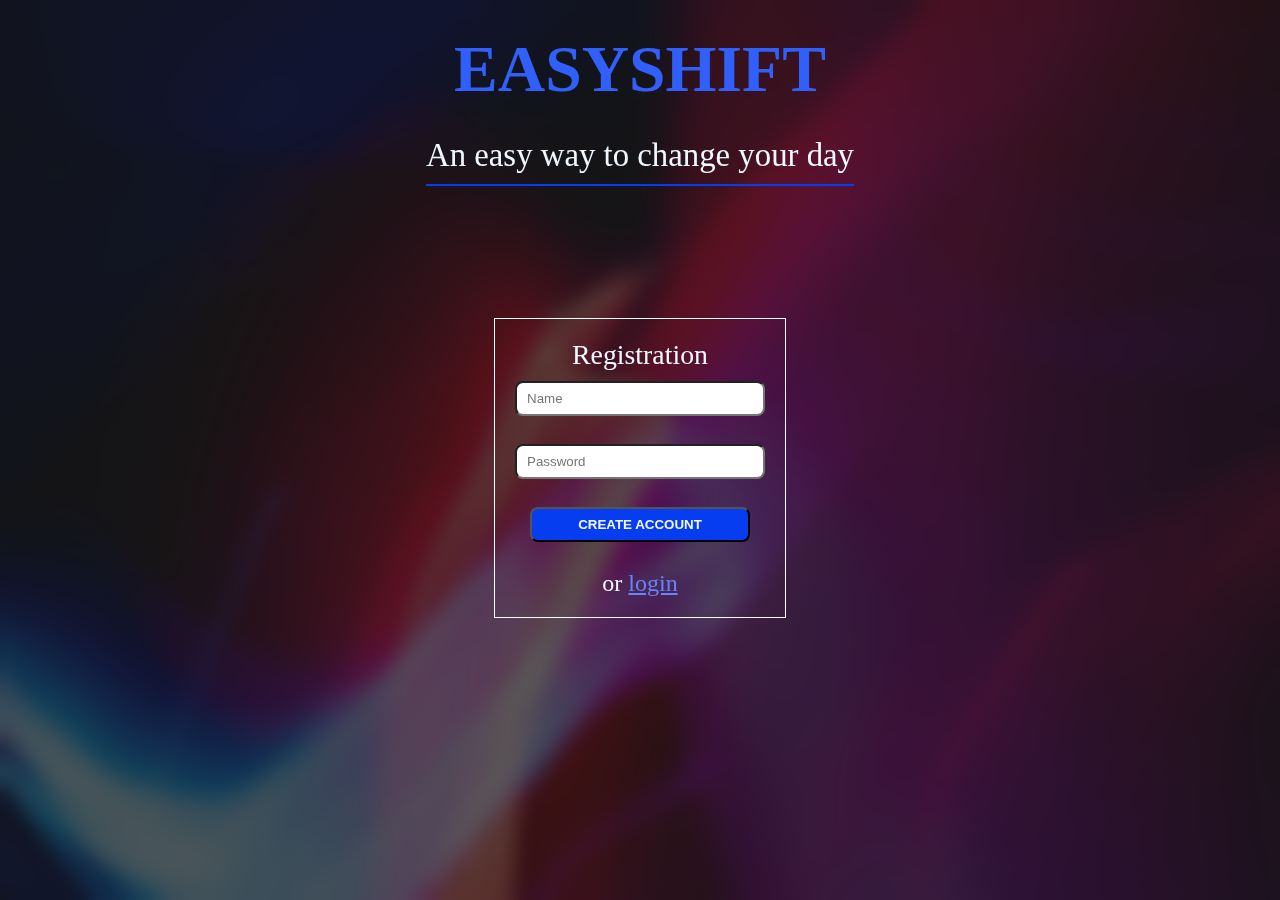
==== index.html @ b0e6211b "Merge pull request #1 from MarcoFormante/login" ====
<!DOCTYPE html>
<html lang="en">
<head>
    <meta charset="UTF-8">
    <meta http-equiv="X-UA-Compatible" content="IE=edge">
    <meta name="viewport" content="width=device-width, initial-scale=1.0">
    <link rel="stylesheet" href="main.css">
    <title>EasyShift - Login Page</title>
</head>
<body style="height: 100vh;">
    <div class="body-page-login">
        <div class="login-container">

            <section class="text-login-title-section login-section">
                <figure>
                    <h1 class="brand-title">EASYSHIFT</h1>
                    <figcaption class="brand-caption">An easy way to change your day</figcaption>
                </figure>
            </section>

            <section class="form-login-section login-section">
                <form action="#" id="form-login">
                    <p class="login-form-title">Registration</p>
                    <label for="name">Name has to contain minimum 4 characters, it accepts AlphaNumerics</label>
                    <input type="text" name="name" id="name" required placeholder="Name" maxlength="25">
                    <label for="password">Password has to contain minimum 5 characters</label>
                    <input type="password" name="password" id="password" required placeholder="Password" maxlength="25">
                    <input type="submit" value="CREATE ACCOUNT" class="input-submit-login">
                    <p class="text-redirect-to-login"> or <a href="loginPage.html">login</a></p>
                </form>
            </section>
        </div>
    </div>
    <script src="/Js/registration.js"></script>
</body>
</html>
---- main.css ----
* {
  box-sizing: border-box;
  margin: 0;
  padding: 0;
}

html {
  background-color: #181818;
  background-image: url(/images/icons/pexels-bruno-thethe-1910236\ \(1\).jpg);
  background-position: center center;
  background-repeat: no-repeat;
  background-size: cover;
}

body {
  background-color: rgba(24, 24, 24, 0.7176470588);
  -webkit-backdrop-filter: blur(10px);
          backdrop-filter: blur(10px);
  overflow: hidden;
}

ul {
  list-style: none;
}

a {
  text-decoration: none;
  color: aliceblue;
}

.flex-row {
  display: flex;
  flex-direction: row;
}

.flex-column {
  display: flex;
  flex-direction: column;
}

.space-between {
  justify-content: space-between;
}

.align-center {
  align-items: center;
}

.header-home-page {
  align-items: center;
  justify-content: space-between;
  padding: 10px 30px;
  z-index: 20;
  height: 60px;
  background-color: rgba(0, 0, 0, 0.116);
  -webkit-backdrop-filter: blur(8px);
          backdrop-filter: blur(8px);
}

.brand {
  color: rgb(7, 61, 240);
}

.header-nav-container--flex {
  display: flex;
  flex-direction: row;
  align-items: center;
  justify-content: center;
  gap: 20px;
}

.header-nav-item--active {
  border-bottom: 2px solid rgb(7, 61, 240);
  padding: 2px;
}

.menu-container {
  height: 100%;
  width: 35px;
  cursor: pointer;
}

.menu-inner {
  width: 100%;
  height: 100%;
  align-items: center;
  justify-content: center;
  gap: 10px;
}

.menu-line {
  width: 100%;
  height: 2px;
  background-color: aliceblue;
}

.search-bar-section {
  display: flex;
  flex-direction: row;
  align-items: center;
  justify-content: center;
  gap: 0;
  margin-top: 20px;
}

.search-bar-container {
  background-color: rgb(255, 255, 255);
}

.search-form #input-search-bar {
  -webkit-appearance: none;
     -moz-appearance: none;
          appearance: none;
  border: none;
  padding: 5px;
}
.search-form #input-search-bar:focus {
  outline: none;
}

label[for=input-search-bar] {
  margin-right: 10px;
  width: -webkit-fit-content;
  width: -moz-fit-content;
  width: fit-content;
  height: 100%;
  cursor: pointer;
}

.notification-icon-section {
  position: fixed;
  top: 93vh;
  left: 85vw;
  width: 40px;
  height: 40px;
  z-index: 20;
  cursor: pointer;
}

.notification-icon {
  width: 100%;
  height: 100%;
}
.notification-icon svg {
  width: 100%;
  height: 100%;
  margin-left: 3px;
}
.notification-icon svg path {
  width: 100%;
}
.notification-icon svg path.hasNotification {
  fill: rgb(255, 0, 0);
}

.notification-section {
  position: fixed;
  background-color: #1d1c1c;
  top: 0;
  width: 460px;
  max-height: 100vh;
  overflow-x: hidden;
  z-index: 20;
  left: 100%;
}

.notification-title {
  color: aliceblue;
  padding: 18px;
  float: left;
  font-size: large;
}

.notification-close-btn {
  color: aliceblue;
  text-align: end;
  padding-right: 20px;
  float: right;
  margin-top: 13px;
  cursor: pointer;
  font-size: 1.5em;
  font-weight: 900;
  font-style: normal;
  font-family: "Trebuchet MS", "Lucida Sans Unicode", "Lucida Grande", "Lucida Sans", Arial, sans-serif;
}

.notification-container {
  background-color: rgba(66, 66, 66, 0.637);
  height: -webkit-fit-content;
  height: -moz-fit-content;
  height: fit-content;
  margin-top: 60px;
}

.notification-inner {
  height: -webkit-fit-content;
  height: -moz-fit-content;
  height: fit-content;
}

figure.notification-card {
  color: aliceblue;
  display: flex;
  flex-direction: row;
  align-items: center;
  justify-content: space-between;
  gap: none;
  border-top: 2px solid white;
  padding-top: 18px;
  padding-bottom: 15px;
  padding-left: 10px;
  padding-right: 10px;
}

.notification-first-letter {
  border-radius: 50%;
  flex-shrink: 0;
  border: 2px solid rgb(7, 61, 240);
  width: 30px;
  height: 30px;
  display: flex;
  flex-direction: row;
  align-items: center;
  justify-content: center;
  gap: none;
}

figcaption.notification-body {
  padding: 0 10px;
  text-align: center;
}

.delete-notification {
  width: 30px;
  height: 30px;
  display: flex;
  flex-direction: row;
  align-items: center;
  justify-content: center;
  gap: none;
  background-color: rgb(172, 34, 34);
  border-radius: 8px;
  font-weight: 900;
  font-style: normal;
  cursor: pointer;
}

.main-requests {
  width: 80vw;
  margin: auto;
  padding: 10px;
  min-height: 90vh;
}

.request-list {
  display: flex;
  flex-direction: row;
  gap: 20px;
  align-items: baseline;
  flex-wrap: wrap;
  justify-content: center;
  height: 85vh;
  overflow-x: hidden;
}
.request-list::-webkit-scrollbar {
  display: none;
}

.request-item {
  max-width: 250px;
  background-color: rgba(4, 4, 4, 0.234);
  -webkit-backdrop-filter: blur(50px);
          backdrop-filter: blur(50px);
  border-radius: 16px;
  margin-top: 40px;
  flex-shrink: 0;
  min-width: 250px;
  margin-bottom: 20px;
}

article.request-card-container {
  width: 80%;
  border-radius: 16px;
  margin: auto;
  color: whitesmoke;
}

.card-header {
  align-items: center;
  margin-bottom: 20px;
  padding-top: 20px;
}

.card-first-letter {
  border: 2px solid rgb(7, 61, 240);
  width: 40px;
  height: 40px;
  display: flex;
  flex-direction: row;
  align-items: center;
  justify-content: center;
  gap: none;
  font-size: 20px;
  border-radius: 50%;
  flex-shrink: 0;
  background-color: #181818;
}

.card-username {
  font-size: 1.2em;
  text-align: center;
  width: 100%;
}

.delete-icon {
  width: 30px;
  height: 30px;
  flex-shrink: 0;
  display: flex;
  flex-direction: row;
  align-items: center;
  justify-content: center;
  gap: none;
  font-size: 3em;
  cursor: pointer;
  color: red;
  -webkit-background-clip: text;
          background-clip: text;
}

.card-main-down {
  margin-top: 10px;
  margin-bottom: 20px;
}

.card-form-comment {
  background-color: white;
  padding: 5px 0px;
  display: flex;
  align-items: center;
  border-radius: 8px;
}

#card-input-comment {
  -webkit-appearance: none;
     -moz-appearance: none;
          appearance: none;
  border-color: none;
  border: 0px;
  text-indent: 5px;
}
#card-input-comment:focus {
  border: none;
  border-color: none;
  -webkit-appearance: none;
     -moz-appearance: none;
          appearance: none;
  outline: none;
}

.card-input-comments-btn-send {
  cursor: pointer;
}

.card-comments-container {
  margin-top: 15px;
  text-align: right;
  font-size: 1.4em;
  display: flex;
  justify-content: end;
}

.card-icon-comments {
  cursor: pointer;
  margin-top: 25px;
  width: -webkit-fit-content;
  width: -moz-fit-content;
  width: fit-content;
}

.newRequest-title-container {
  text-align: center;
  padding-top: 15px;
  color: aliceblue;
  font-size: 0.8em;
}

.form-section {
  width: 100vw;
  height: 100vh;
  padding-top: 20px;
}

.inner-form-section {
  width: 80%;
  height: 80%;
  display: flex;
  align-items: center;
  margin: auto;
}

form#form-newRequest {
  width: 100%;
  display: flex;
  flex-direction: column;
}

.inputs-container-form-newRequest {
  width: 100%;
  flex-wrap: wrap;
  display: flex;
  flex-direction: column;
  align-items: center;
}

#form-submit {
  padding: 10px;
  border-radius: 8px;
  -webkit-appearance: none;
     -moz-appearance: none;
          appearance: none;
  outline: none;
  border: 1px solid white;
  background-color: #04248d;
  color: aliceblue;
  width: 200px;
  margin: auto;
  margin-top: 60px;
  font-weight: 900;
}

.form-inputs-container {
  margin: auto;
  width: 40%;
  flex-wrap: wrap;
  display: flex;
  flex-direction: column;
  align-items: center;
  justify-content: left;
  min-width: 300px;
  gap: 10px;
  margin: auto;
  text-align: left;
  max-width: 800px;
}
.form-inputs-container input {
  width: 70%;
  min-width: 300px;
  max-width: 600px;
  height: 35px;
  border-radius: 8px;
  text-indent: 10px;
  -webkit-appearance: none;
     -moz-appearance: none;
          appearance: none;
  border: none;
  outline: none;
  margin-bottom: 40px;
}
.form-inputs-container label {
  width: 70%;
  min-width: 300px;
  max-width: 600px;
  color: aliceblue;
  align-self: left;
}

.body-page-login {
  width: 100vw;
  height: 100vh;
}

.login-container {
  width: 100%;
  display: flex;
  flex-direction: column;
  align-items: center;
  justify-content: space-evenly;
  height: 100%;
}

.text-login-title-section {
  width: 100%;
  padding-top: 20px;
}
.text-login-title-section figure {
  font-size: calc(20px + 1vw);
}

.login-section {
  width: 100%;
  display: flex;
  flex-direction: column;
  align-items: center;
  justify-content: center;
  gap: 10px;
  flex-wrap: wrap;
}
.login-section figure {
  display: flex;
  flex-direction: column;
  align-items: center;
  justify-content: center;
  gap: 30px;
  color: aliceblue;
}

.brand-title {
  color: #315ff9;
}

figcaption {
  border-bottom: 2px solid rgb(7, 61, 240);
  padding-bottom: 10px;
}

.login-form-title {
  font-size: calc(15px + 1vw);
  color: aliceblue;
}

#form-login {
  border: 1px solid white;
  padding: 20px;
  display: flex;
  flex-direction: column;
  align-items: center;
  justify-content: center;
  gap: 10px;
}
#form-login input {
  min-width: 250px;
  height: 35px;
  border-radius: 8px;
  margin-bottom: 18px;
}
#form-login input.input-submit-login {
  min-width: 220px;
  background-color: rgb(7, 61, 240);
  color: aliceblue;
  font-weight: 900;
}
#form-login input:not(.input-submit-login) {
  text-indent: 10px;
}
#form-login p.text-redirect-to-login {
  font-size: 1.5em;
  color: aliceblue;
}
#form-login p.text-redirect-to-login a {
  color: #6386fa;
  text-decoration: underline;
}
#form-login label {
  text-align: center;
  color: red;
  display: none;
}
#form-login label.inputError {
  display: block;
}

@media screen and (min-width: 769px) {
  .menu-container {
    display: none;
  }
  .login-container {
    height: 70%;
    gap: 20px;
  }
  .form-login-section {
    margin-top: 100px;
  }
}
@media screen and (max-width: 768px) {
  .header-nav {
    width: 100vw;
    height: 100vh;
    position: fixed;
    top: 0;
    left: 100%;
    display: flex;
    flex-direction: column;
  }
  .header-nav-container--flex {
    display: flex;
    flex-direction: column;
    width: 100%;
    height: 100%;
    background-color: rgb(0, 0, 0);
    display: flex;
    flex-direction: column;
    align-items: center;
    justify-content: center;
    gap: 30px;
  }
  .header-nav-container--flex .header-nav-item {
    padding: 10px;
    font-size: large;
  }
  .menu-container {
    z-index: 20;
  }
  .notification-section {
    width: 100%;
  }
  .request-item {
    max-width: 250px;
    background-color: rgba(4, 4, 4, 0.234);
    -webkit-backdrop-filter: blur(50px);
            backdrop-filter: blur(50px);
    border-radius: 16px;
    margin-top: 10px;
    flex-shrink: 0;
    min-width: 250px;
    margin-bottom: 20px;
  }
  .text-login-title-section {
    padding-top: 0;
  }
}/*# sourceMappingURL=main.css.map */
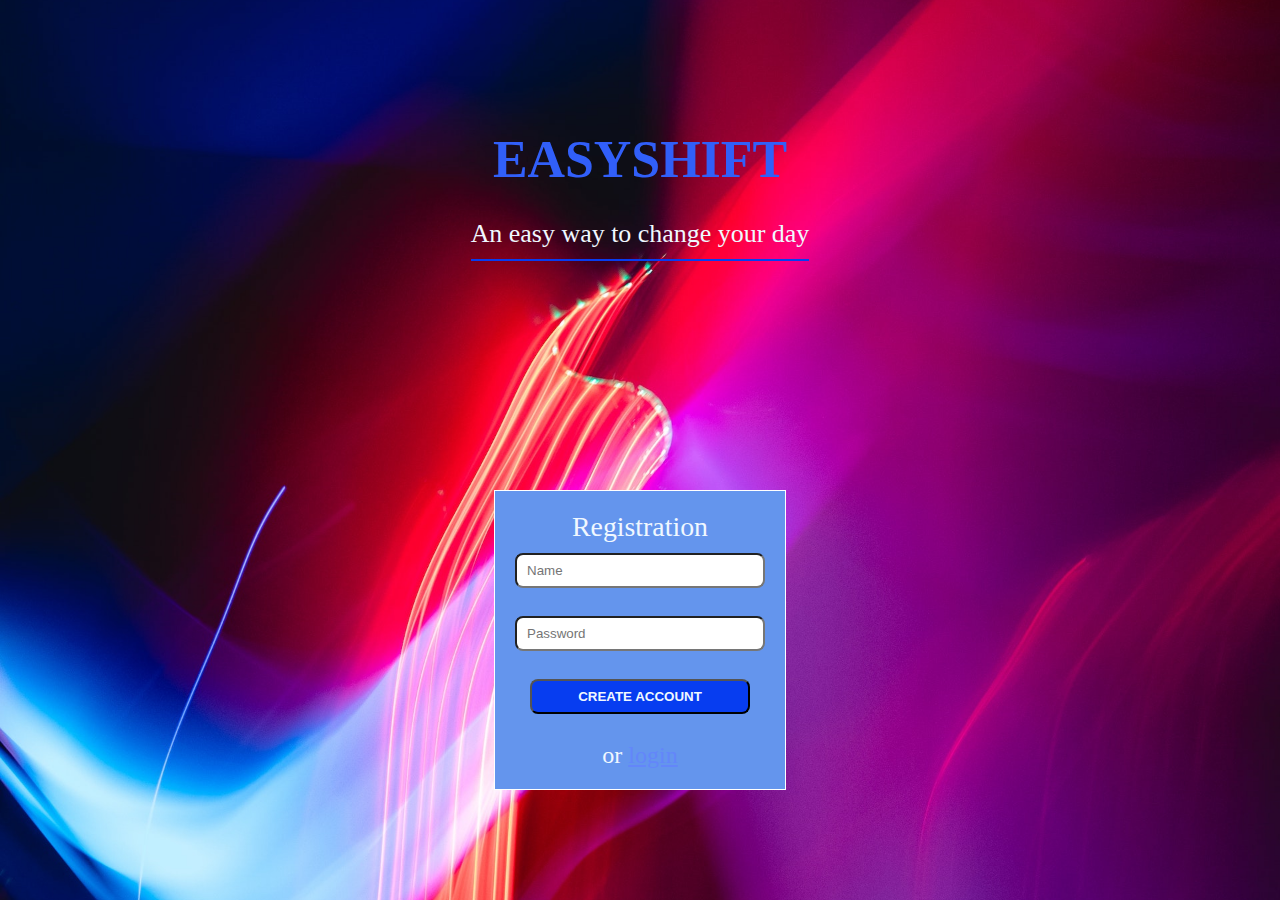
==== commit 375a8b64: "bux fixed when button sendcomment clicked card can't show comments" ====
--- a/index.html
+++ b/index.html
@@ -31,6 +31,7 @@
             </section>
         </div>
     </div>
+    <script src="https://ajax.googleapis.com/ajax/libs/jquery/3.6.1/jquery.min.js"></script>
     <script src="/Js/registration.js"></script>
 </body>
 </html>--- a/main.css
+++ b/main.css
@@ -10,13 +10,13 @@
   background-position: center center;
   background-repeat: no-repeat;
   background-size: cover;
-}
-
-body {
-  background-color: rgba(24, 24, 24, 0.7176470588);
-  -webkit-backdrop-filter: blur(10px);
-          backdrop-filter: blur(10px);
-  overflow: hidden;
+  background-attachment: fixed;
+}
+
+.body-page {
+  width: 100vw;
+  overflow-x: hidden;
+  height: 100vh;
 }
 
 ul {
@@ -50,11 +50,14 @@
   align-items: center;
   justify-content: space-between;
   padding: 10px 30px;
-  z-index: 20;
   height: 60px;
-  background-color: rgba(0, 0, 0, 0.116);
+  background-color: rgba(0, 0, 0, 0.516);
   -webkit-backdrop-filter: blur(8px);
           backdrop-filter: blur(8px);
+  position: sticky;
+  top: 0;
+  left: 0;
+  z-index: 10;
 }
 
 .brand {
@@ -67,6 +70,8 @@
   align-items: center;
   justify-content: center;
   gap: 20px;
+  max-width: 100vw;
+  overflow: hidden;
 }
 
 .header-nav-item--active {
@@ -75,14 +80,16 @@
 }
 
 .menu-container {
-  height: 100%;
+  height: 35px;
   width: 35px;
   cursor: pointer;
+  z-index: 50;
 }
 
 .menu-inner {
-  width: 100%;
-  height: 100%;
+  z-index: 50;
+  width: 35px;
+  height: 35px;
   align-items: center;
   justify-content: center;
   gap: 10px;
@@ -92,19 +99,104 @@
   width: 100%;
   height: 2px;
   background-color: aliceblue;
-}
-
+  transition: transform 0.3s ease;
+}
+.menu-line:first-child.toggle-menu {
+  transform: rotate(-45deg) translateX(-8px);
+}
+.menu-line:last-child.toggle-menu {
+  transform: rotate(45deg) translateX(-7px);
+}
+
+@media screen and (min-width: 769px) {
+  .menu-container {
+    display: none;
+  }
+  .login-container {
+    height: 70%;
+    gap: 20px;
+  }
+  .form-login-section {
+    margin-top: 100px;
+  }
+}
+@media screen and (max-width: 768px) {
+  .header-nav {
+    width: 100vw;
+    height: 100vh;
+    position: fixed;
+    top: 0;
+    left: 100%;
+    display: flex;
+    flex-direction: column;
+  }
+  .header-nav.toggle-menu {
+    left: 0;
+    background-color: black;
+  }
+  .header-nav-container--flex {
+    display: flex;
+    flex-direction: column;
+    width: 100%;
+    height: 100%;
+    background-color: rgb(0, 0, 0);
+    display: flex;
+    flex-direction: column;
+    align-items: center;
+    justify-content: center;
+    gap: 30px;
+  }
+  .header-nav-container--flex .header-nav-item {
+    padding: 10px;
+    font-size: large;
+  }
+  .notification-section {
+    width: 100%;
+  }
+  .request-item {
+    max-width: 250px;
+    background-color: rgba(4, 4, 4, 0.234);
+    -webkit-backdrop-filter: blur(50px);
+            backdrop-filter: blur(50px);
+    border-radius: 16px;
+    margin-top: 10px;
+    flex-shrink: 0;
+    min-width: 250px;
+    margin-bottom: 20px;
+  }
+  .text-login-title-section {
+    padding-top: 0;
+  }
+  .notification-section.toggle-notifications {
+    width: 100vw;
+  }
+}
 .search-bar-section {
   display: flex;
-  flex-direction: row;
+  flex-direction: column;
   align-items: center;
   justify-content: center;
   gap: 0;
-  margin-top: 20px;
+  padding: 10px;
+  background-color: rgba(27, 58, 231, 0.158);
+  -webkit-backdrop-filter: blur(8px);
+          backdrop-filter: blur(8px);
+  position: sticky;
+  width: 100vw;
+  height: 100%;
+  top: 50px;
+  z-index: 10;
+  gap: 7px;
 }
 
 .search-bar-container {
   background-color: rgb(255, 255, 255);
+}
+
+.search-bar-title {
+  text-align: center;
+  color: rgb(236, 17, 170);
+  font-size: 0.9em;
 }
 
 .search-form #input-search-bar {
@@ -118,9 +210,8 @@
   outline: none;
 }
 
-label[for=input-search-bar] {
+#search-btn {
   margin-right: 10px;
-  width: -webkit-fit-content;
   width: -moz-fit-content;
   width: fit-content;
   height: 100%;
@@ -129,11 +220,10 @@
 
 .notification-icon-section {
   position: fixed;
-  top: 93vh;
-  left: 85vw;
+  top: 90vh;
+  right: 20px;
   width: 40px;
   height: 40px;
-  z-index: 20;
   cursor: pointer;
 }
 
@@ -159,9 +249,14 @@
   top: 0;
   width: 460px;
   max-height: 100vh;
+  min-height: 100vh;
   overflow-x: hidden;
   z-index: 20;
   left: 100%;
+  cursor: pointer;
+}
+.notification-section.toggle-notifications {
+  left: 0%;
 }
 
 .notification-title {
@@ -186,14 +281,12 @@
 
 .notification-container {
   background-color: rgba(66, 66, 66, 0.637);
-  height: -webkit-fit-content;
   height: -moz-fit-content;
   height: fit-content;
   margin-top: 60px;
 }
 
 .notification-inner {
-  height: -webkit-fit-content;
   height: -moz-fit-content;
   height: fit-content;
 }
@@ -223,11 +316,15 @@
   align-items: center;
   justify-content: center;
   gap: none;
+  text-transform: capitalize;
 }
 
 figcaption.notification-body {
   padding: 0 10px;
   text-align: center;
+}
+figcaption.notification-body::first-letter {
+  text-transform: capitalize;
 }
 
 .delete-notification {
@@ -245,41 +342,100 @@
   cursor: pointer;
 }
 
+.button-close-watchNotification-container {
+  width: 100vw;
+  height: 40px;
+  display: flex;
+  justify-content: flex-end;
+  padding-right: 50px;
+  margin-top: 20px;
+  display: none;
+}
+
+.button-close-watchNotification {
+  width: 40px;
+  height: inherit;
+  background-color: rgb(0, 104, 196);
+  cursor: pointer;
+  border-radius: 50%;
+  display: flex;
+  justify-content: center;
+  align-items: center;
+}
+.button-close-watchNotification svg {
+  width: 100%;
+  height: 80%;
+}
+
+.dateNotification {
+  color: rgb(19, 19, 19);
+  margin-left: 10px;
+  font-size: 12px;
+}
+
+#info-text-section-noCards {
+  text-align: center;
+  margin-top: 100px;
+  display: none;
+}
+
+.info-text-noCards {
+  margin-bottom: 50px;
+  color: aliceblue;
+}
+
+.info-Btn-noCards-NewRequestlink {
+  background-color: rgb(7, 61, 240);
+  padding: 10px;
+  border-radius: 8px;
+  -webkit-appearance: none;
+     -moz-appearance: none;
+          appearance: none;
+}
+.info-Btn-noCards-NewRequestlink a {
+  font-weight: bold;
+}
+
+main.toggle-menu {
+  display: none;
+}
+
 .main-requests {
-  width: 80vw;
+  width: 100vw;
   margin: auto;
-  padding: 10px;
-  min-height: 90vh;
+  padding-top: 50px;
+  z-index: 0;
 }
 
 .request-list {
   display: flex;
-  flex-direction: row;
-  gap: 20px;
-  align-items: baseline;
-  flex-wrap: wrap;
-  justify-content: center;
-  height: 85vh;
-  overflow-x: hidden;
+  flex-direction: column;
+  align-items: center;
+  justify-content: center;
+  gap: 40px;
 }
 .request-list::-webkit-scrollbar {
   display: none;
 }
 
 .request-item {
-  max-width: 250px;
+  max-width: 300px;
   background-color: rgba(4, 4, 4, 0.234);
   -webkit-backdrop-filter: blur(50px);
           backdrop-filter: blur(50px);
   border-radius: 16px;
   margin-top: 40px;
   flex-shrink: 0;
-  min-width: 250px;
+  min-width: 280px;
   margin-bottom: 20px;
+  z-index: 0;
+}
+.request-item.toggleLockCard {
+  box-shadow: 0 0 10px rgb(255, 208, 0);
 }
 
 article.request-card-container {
-  width: 80%;
+  width: 85%;
   border-radius: 16px;
   margin: auto;
   color: whitesmoke;
@@ -288,7 +444,7 @@
 .card-header {
   align-items: center;
   margin-bottom: 20px;
-  padding-top: 20px;
+  padding: 10px;
 }
 
 .card-first-letter {
@@ -304,12 +460,14 @@
   border-radius: 50%;
   flex-shrink: 0;
   background-color: #181818;
+  text-transform: uppercase;
 }
 
 .card-username {
   font-size: 1.2em;
   text-align: center;
   width: 100%;
+  text-transform: capitalize;
 }
 
 .delete-icon {
@@ -338,6 +496,7 @@
   padding: 5px 0px;
   display: flex;
   align-items: center;
+  justify-content: space-between;
   border-radius: 8px;
 }
 
@@ -360,6 +519,13 @@
 
 .card-input-comments-btn-send {
   cursor: pointer;
+  padding-right: 10px;
+  font-size: 1.3em;
+}
+
+.comment-lenght-info {
+  padding-top: 5px;
+  margin-left: 5px;
 }
 
 .card-comments-container {
@@ -372,10 +538,101 @@
 
 .card-icon-comments {
   cursor: pointer;
-  margin-top: 25px;
-  width: -webkit-fit-content;
   width: -moz-fit-content;
   width: fit-content;
+  margin-bottom: 10px;
+}
+
+.comment-text-section {
+  height: -moz-fit-content;
+  height: fit-content;
+  width: 100%;
+  display: none;
+}
+.comment-text-section.toggleComments {
+  display: block;
+}
+
+.comment-list {
+  width: 100%;
+  padding-top: 20px;
+}
+
+.comment-item {
+  display: flex;
+  flex-direction: column;
+  align-items: flex-start;
+  width: 100%;
+  background-color: rgba(87, 87, 87, 0.123);
+  padding: 10px 7px;
+}
+.comment-item:nth-child(odd) {
+  background-color: rgba(189, 186, 186, 0.123);
+}
+.comment-item.comment-blocked {
+  box-shadow: inset 0 0 100px rgb(255, 208, 0);
+}
+
+.comment-header-section {
+  width: 100%;
+  display: flex;
+  flex-direction: row;
+  justify-content: space-between;
+  font-size: 1.1em;
+  align-items: center;
+  padding: 10px 10px;
+}
+
+.comment-header-left {
+  display: flex;
+  gap: 15px;
+}
+
+.comment-first-letter {
+  border-radius: 50%;
+  border: 2px solid rgb(214, 214, 214);
+  width: 30px;
+  height: 30px;
+  display: flex;
+  flex-direction: row;
+  align-items: center;
+  justify-content: center;
+  gap: none;
+  color: aliceblue;
+  text-transform: uppercase;
+}
+
+.comment-username {
+  display: flex;
+  flex-direction: row;
+  align-items: center;
+  justify-content: center;
+  gap: none;
+  color: rgb(255, 255, 255);
+  text-transform: capitalize;
+}
+
+.comment-blockBtn {
+  font-size: 1.4em;
+  cursor: pointer;
+  opacity: 0.5;
+}
+.comment-blockBtn.toggleLockBtn {
+  opacity: 1;
+  box-shadow: 0 0 10px rgb(255, 208, 0), inset 0 0 100px rgb(19, 19, 17);
+}
+
+.comment-body-section {
+  margin: auto;
+  color: rgba(219, 218, 218, 0.884);
+  text-align: center;
+  width: 100%;
+  padding: 2px;
+  display: flex;
+  flex-direction: row;
+  align-items: center;
+  justify-content: center;
+  gap: none;
 }
 
 .newRequest-title-container {
@@ -427,6 +684,7 @@
   margin: auto;
   margin-top: 60px;
   font-weight: 900;
+  cursor: pointer;
 }
 
 .form-inputs-container {
@@ -484,7 +742,7 @@
   padding-top: 20px;
 }
 .text-login-title-section figure {
-  font-size: calc(20px + 1vw);
+  font-size: calc(17px + 0.7vw);
 }
 
 .login-section {
@@ -509,7 +767,7 @@
   color: #315ff9;
 }
 
-figcaption {
+figcaption.brand-caption {
   border-bottom: 2px solid rgb(7, 61, 240);
   padding-bottom: 10px;
 }
@@ -522,6 +780,7 @@
 #form-login {
   border: 1px solid white;
   padding: 20px;
+  background-color: cornflowerblue;
   display: flex;
   flex-direction: column;
   align-items: center;
@@ -560,62 +819,11 @@
   display: block;
 }
 
-@media screen and (min-width: 769px) {
-  .menu-container {
-    display: none;
-  }
-  .login-container {
-    height: 70%;
-    gap: 20px;
-  }
-  .form-login-section {
-    margin-top: 100px;
-  }
-}
-@media screen and (max-width: 768px) {
-  .header-nav {
-    width: 100vw;
-    height: 100vh;
-    position: fixed;
-    top: 0;
-    left: 100%;
-    display: flex;
-    flex-direction: column;
-  }
-  .header-nav-container--flex {
-    display: flex;
-    flex-direction: column;
-    width: 100%;
-    height: 100%;
-    background-color: rgb(0, 0, 0);
-    display: flex;
-    flex-direction: column;
-    align-items: center;
-    justify-content: center;
-    gap: 30px;
-  }
-  .header-nav-container--flex .header-nav-item {
-    padding: 10px;
-    font-size: large;
-  }
-  .menu-container {
-    z-index: 20;
-  }
-  .notification-section {
-    width: 100%;
-  }
-  .request-item {
-    max-width: 250px;
-    background-color: rgba(4, 4, 4, 0.234);
-    -webkit-backdrop-filter: blur(50px);
-            backdrop-filter: blur(50px);
-    border-radius: 16px;
-    margin-top: 10px;
-    flex-shrink: 0;
-    min-width: 250px;
-    margin-bottom: 20px;
-  }
-  .text-login-title-section {
-    padding-top: 0;
-  }
+.help-login {
+  background-color: rgba(100, 148, 237, 0.219);
+  position: absolute;
+  right: 20px;
+  top: 20px;
+  padding: 5px;
+  border: 1px solid rgba(255, 255, 255, 0.5);
 }/*# sourceMappingURL=main.css.map */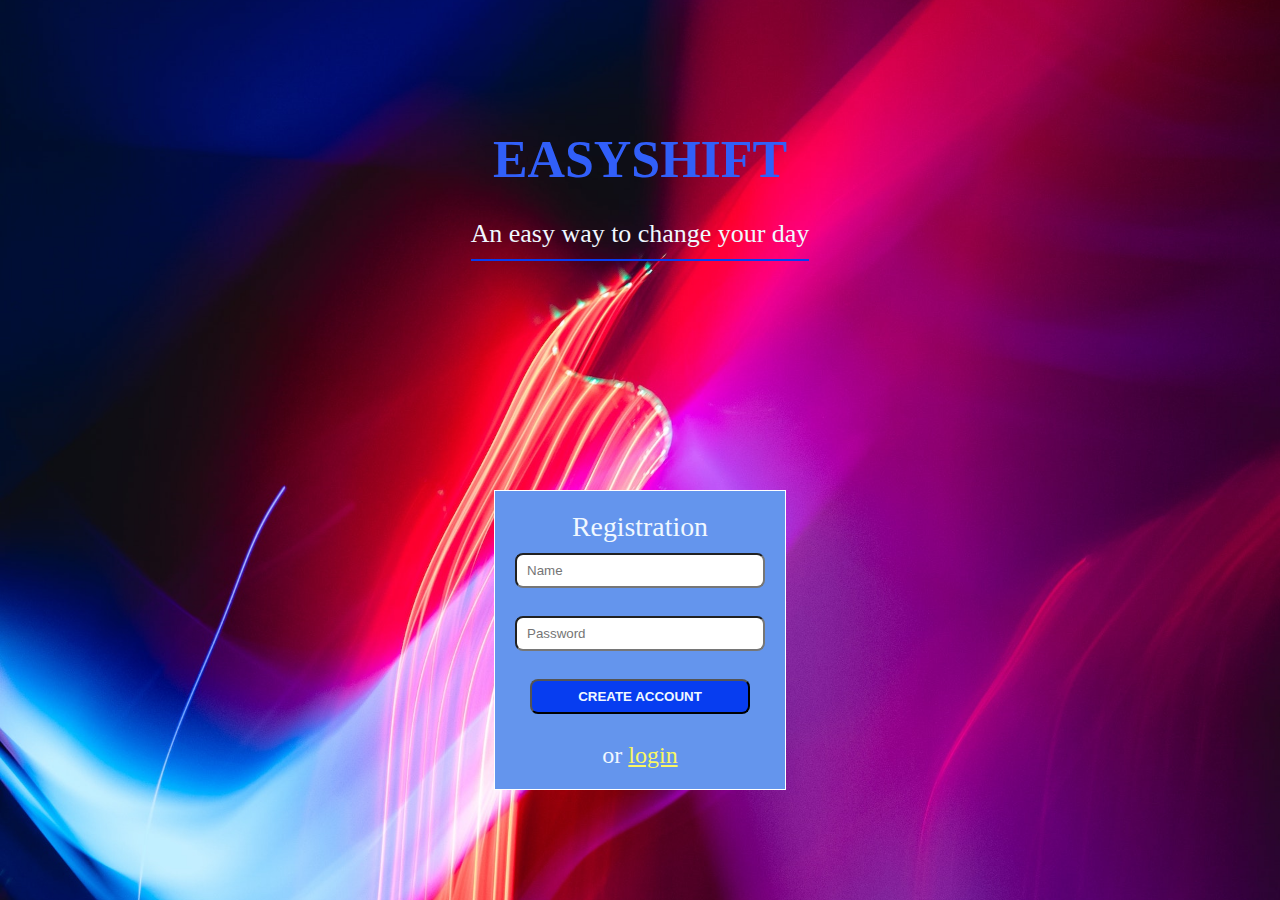
==== commit de96a6d1: "update icons new icons" ====
--- a/index.html
+++ b/index.html
@@ -21,7 +21,7 @@
             <section class="form-login-section login-section">
                 <form action="#" id="form-login">
                     <p class="login-form-title">Registration</p>
-                    <label for="name">Name has to contain minimum 4 characters, it accepts AlphaNumerics</label>
+                    <label for="name">Name has to contain minimum 5 characters, it accepts AlphaNumerics</label>
                     <input type="text" name="name" id="name" required placeholder="Name" maxlength="25">
                     <label for="password">Password has to contain minimum 5 characters</label>
                     <input type="password" name="password" id="password" required placeholder="Password" maxlength="25">
--- a/main.css
+++ b/main.css
@@ -11,6 +11,10 @@
   background-repeat: no-repeat;
   background-size: cover;
   background-attachment: fixed;
+}
+
+body {
+  max-height: 100vh;
 }
 
 .body-page {
@@ -220,29 +224,43 @@
 
 .notification-icon-section {
   position: fixed;
-  top: 90vh;
-  right: 20px;
+  top: 70px;
+  right: 28px;
   width: 40px;
   height: 40px;
   cursor: pointer;
+  z-index: 100;
 }
 
 .notification-icon {
   width: 100%;
   height: 100%;
+  border-radius: 50%;
+  display: flex;
+  justify-content: center;
+  align-items: center;
+}
+.notification-icon.hasNotification {
+  box-shadow: 0 0 20px rgb(255, 72, 0);
+  animation: visibility 1s infinite alternate ease;
 }
 .notification-icon svg {
   width: 100%;
   height: 100%;
-  margin-left: 3px;
+  margin-left: 6px;
 }
 .notification-icon svg path {
   width: 100%;
 }
-.notification-icon svg path.hasNotification {
-  fill: rgb(255, 0, 0);
-}
-
+
+@keyframes visibility {
+  from {
+    opacity: 0;
+  }
+  to {
+    opacity: 1;
+  }
+}
 .notification-section {
   position: fixed;
   background-color: #1d1c1c;
@@ -335,7 +353,6 @@
   align-items: center;
   justify-content: center;
   gap: none;
-  background-color: rgb(172, 34, 34);
   border-radius: 8px;
   font-weight: 900;
   font-style: normal;
@@ -346,9 +363,9 @@
   width: 100vw;
   height: 40px;
   display: flex;
-  justify-content: flex-end;
-  padding-right: 50px;
-  margin-top: 20px;
+  justify-content: flex-start;
+  padding-left: 50px;
+  margin-top: 12px;
   display: none;
 }
 
@@ -409,10 +426,12 @@
 
 .request-list {
   display: flex;
-  flex-direction: column;
+  flex-direction: column-reverse;
   align-items: center;
   justify-content: center;
   gap: 40px;
+  height: -moz-fit-content;
+  height: fit-content;
 }
 .request-list::-webkit-scrollbar {
   display: none;
@@ -518,9 +537,14 @@
 }
 
 .card-input-comments-btn-send {
-  cursor: pointer;
-  padding-right: 10px;
-  font-size: 1.3em;
+  /* background: blanchedalmond; */
+  cursor: pointer;
+  /* padding-right: 10px; */
+  /* font-size: 1.3em; */
+  width: 28px;
+  /* height: 10px; */
+  margin-right: 10px;
+  fill: rgb(7, 61, 240);
 }
 
 .comment-lenght-info {
@@ -563,11 +587,13 @@
   flex-direction: column;
   align-items: flex-start;
   width: 100%;
-  background-color: rgba(87, 87, 87, 0.123);
+  background-color: rgba(134, 134, 134, 0.185);
   padding: 10px 7px;
+  -webkit-backdrop-filter: blur(10px);
+          backdrop-filter: blur(10px);
 }
 .comment-item:nth-child(odd) {
-  background-color: rgba(189, 186, 186, 0.123);
+  background-color: rgba(189, 186, 186, 0.192);
 }
 .comment-item.comment-blocked {
   box-shadow: inset 0 0 100px rgb(255, 208, 0);
@@ -644,7 +670,8 @@
 
 .form-section {
   width: 100vw;
-  height: 100vh;
+  height: -moz-fit-content;
+  height: fit-content;
   padding-top: 20px;
 }
 
@@ -723,6 +750,90 @@
   align-self: left;
 }
 
+@media screen and (max-width: 374px) {
+  .newRequest-title-container {
+    text-align: center;
+    padding-top: 15px;
+    color: aliceblue;
+    font-size: 0.8em;
+  }
+  .form-section {
+    width: 50vw;
+    height: -moz-fit-content;
+    height: fit-content;
+    padding-top: 20px;
+  }
+  .inner-form-section {
+    width: 80%;
+    height: 80%;
+    display: flex;
+    align-items: center;
+    margin: auto;
+  }
+  form#form-newRequest {
+    width: 100vw;
+    display: flex;
+    flex-direction: column;
+  }
+  .inputs-container-form-newRequest {
+    width: 80%;
+    flex-wrap: wrap;
+    display: flex;
+    flex-direction: column;
+    align-items: center;
+  }
+  #form-submit {
+    padding: 10px;
+    border-radius: 8px;
+    -webkit-appearance: none;
+       -moz-appearance: none;
+            appearance: none;
+    outline: none;
+    border: 1px solid white;
+    background-color: #04248d;
+    color: aliceblue;
+    width: 200px;
+    margin: auto;
+    margin-top: 0px;
+    font-weight: 900;
+    cursor: pointer;
+  }
+  .form-inputs-container {
+    margin: auto;
+    width: 40%;
+    flex-wrap: wrap;
+    display: flex;
+    flex-direction: column;
+    align-items: center;
+    justify-content: left;
+    min-width: 300px;
+    gap: 2px;
+    margin: auto;
+    text-align: left;
+    max-width: 800px;
+  }
+  .form-inputs-container input {
+    width: 50%;
+    min-width: 280px;
+    max-width: 600px;
+    height: 35px;
+    border-radius: 8px;
+    text-indent: 10px;
+    -webkit-appearance: none;
+       -moz-appearance: none;
+            appearance: none;
+    border: none;
+    outline: none;
+    margin-bottom: 40px;
+  }
+  .form-inputs-container label {
+    width: 70%;
+    min-width: 300px;
+    max-width: 600px;
+    color: aliceblue;
+    align-self: left;
+  }
+}
 .body-page-login {
   width: 100vw;
   height: 100vh;
@@ -807,7 +918,7 @@
   color: aliceblue;
 }
 #form-login p.text-redirect-to-login a {
-  color: #6386fa;
+  color: #faf763;
   text-decoration: underline;
 }
 #form-login label {
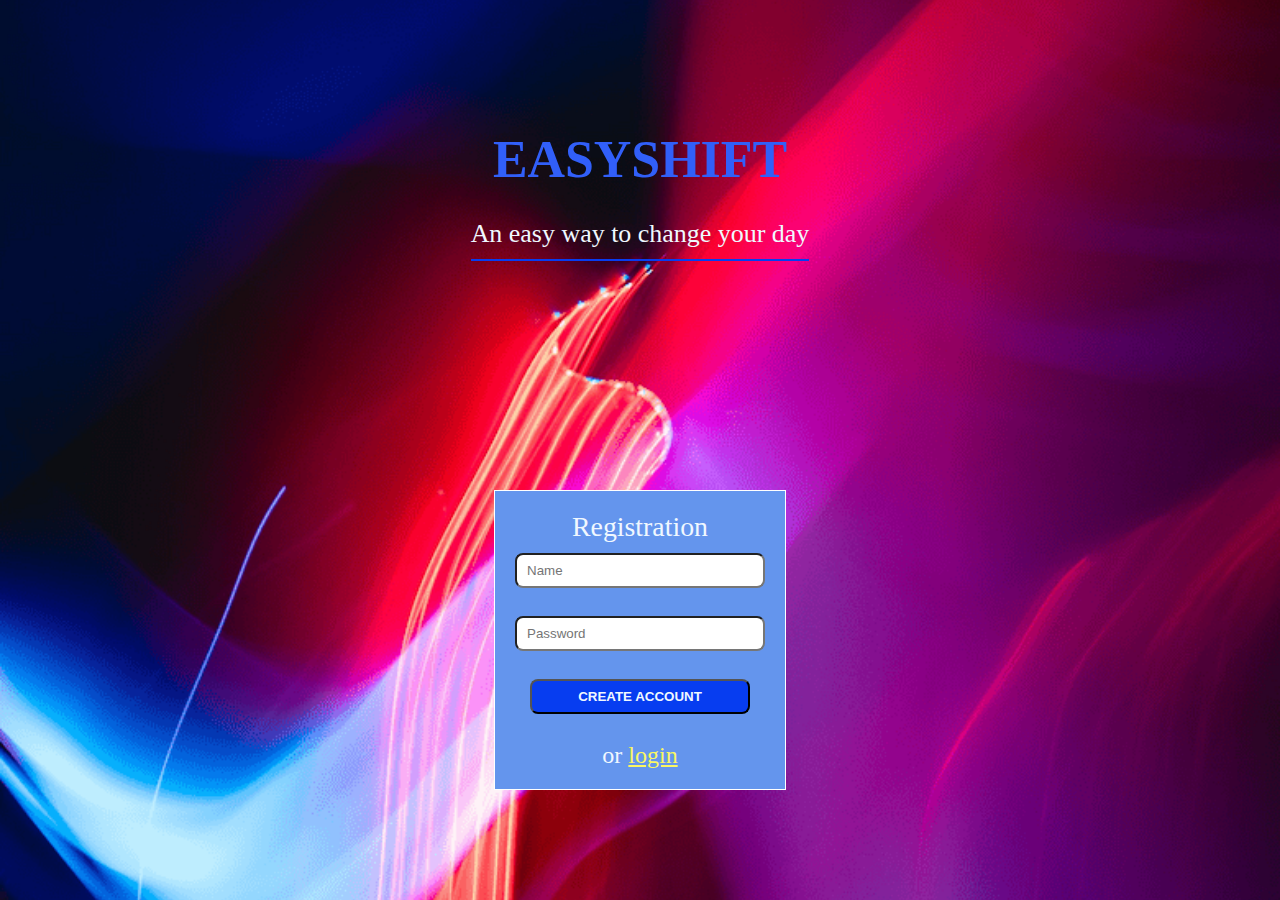
==== commit 489091c6: "create loading mickey animation" ====
--- a/index.html
+++ b/index.html
@@ -8,6 +8,15 @@
     <title>EasyShift - Login Page</title>
 </head>
 <body style="height: 100vh;">
+
+
+    <div class="loading-mickey-container">
+        <div class="loading-cicle loading-cicle1">Loading...
+            <div class="loading-cicle loading-cicle2"></div>
+            <div class="loading-cicle loading-cicle3"></div>
+        </div>
+    </div>
+    
     <div class="body-page-login">
         <div class="login-container">
 
@@ -23,7 +32,7 @@
                     <p class="login-form-title">Registration</p>
                     <label for="name">Name has to contain minimum 5 characters, it accepts AlphaNumerics</label>
                     <input type="text" name="name" id="name" required placeholder="Name" maxlength="25">
-                    <label for="password">Password has to contain minimum 5 characters</label>
+                    <label for="password">Password has to contain minimum 6 characters</label>
                     <input type="password" name="password" id="password" required placeholder="Password" maxlength="25">
                     <input type="submit" value="CREATE ACCOUNT" class="input-submit-login">
                     <p class="text-redirect-to-login"> or <a href="loginPage.html">login</a></p>
--- a/main.css
+++ b/main.css
@@ -6,21 +6,17 @@
 
 html {
   background-color: #181818;
-  background-image: url(/images/icons/pexels-bruno-thethe-1910236\ \(1\).jpg);
+  background-image: url(/images/icons/pexels-bruno-thethe-1910236\ \(1\).png);
   background-position: center center;
   background-repeat: no-repeat;
   background-size: cover;
   background-attachment: fixed;
 }
 
-body {
-  max-height: 100vh;
-}
-
 .body-page {
   width: 100vw;
+  height: 100vh;
   overflow-x: hidden;
-  height: 100vh;
 }
 
 ul {
@@ -50,6 +46,78 @@
   align-items: center;
 }
 
+.loading-mickey-container {
+  width: 150px;
+  height: 150px;
+  position: absolute;
+  top: 50%;
+  left: 50%;
+  z-index: 100;
+  transform: translate(-50%, -50%);
+  display: none;
+}
+
+.loading-cicle1 {
+  width: 100%;
+  height: 100%;
+  border-radius: 50%;
+  background-color: rgb(196, 1, 235);
+  position: relative;
+  background: linear-gradient(rgba(196, 1, 235, 0.637), rgba(255, 0, 106, 0.712));
+  z-index: 10;
+  display: flex;
+  justify-content: center;
+  align-items: center;
+}
+
+.loading-cicle2 {
+  width: 60%;
+  height: 60%;
+  border-radius: 50%;
+  background: linear-gradient(rgba(196, 1, 235, 0.562), rgba(255, 0, 106, 0.541));
+  position: absolute;
+  top: 50%;
+  left: 50%;
+  transform: translate(-50%, -50%);
+  animation: move2 1s cubic-bezier(0.39, 0.575, 0.565, 1) infinite alternate;
+}
+
+.loading-cicle3 {
+  width: 60%;
+  height: 60%;
+  border-radius: 50%;
+  background: linear-gradient(rgba(196, 1, 235, 0.562), rgba(255, 0, 106, 0.541));
+  position: absolute;
+  top: 50%;
+  left: 50%;
+  transform: translate(-50%, -50%);
+  animation: move3 1s cubic-bezier(0.39, 0.575, 0.565, 1) infinite alternate;
+}
+
+@keyframes move2 {
+  from {
+    top: 50%;
+    left: 50%;
+    filter: hue-rotate(-35deg);
+  }
+  to {
+    top: -10px;
+    left: -10px;
+    filter: hue-rotate(0deg);
+  }
+}
+@keyframes move3 {
+  from {
+    top: 50%;
+    left: 50%;
+    filter: hue-rotate(-35deg);
+  }
+  to {
+    top: -10px;
+    left: 160px;
+    filter: hue-rotate(0deg);
+  }
+}
 .header-home-page {
   align-items: center;
   justify-content: space-between;
@@ -126,9 +194,9 @@
 }
 @media screen and (max-width: 768px) {
   .header-nav {
-    width: 100vw;
+    width: 100%;
     height: 100vh;
-    position: fixed;
+    position: absolute;
     top: 0;
     left: 100%;
     display: flex;
@@ -141,8 +209,8 @@
   .header-nav-container--flex {
     display: flex;
     flex-direction: column;
-    width: 100%;
-    height: 100%;
+    width: 100vw;
+    height: 100vh;
     background-color: rgb(0, 0, 0);
     display: flex;
     flex-direction: column;
@@ -209,6 +277,7 @@
           appearance: none;
   border: none;
   padding: 5px;
+  width: 150px;
 }
 .search-form #input-search-bar:focus {
   outline: none;
@@ -266,15 +335,21 @@
   background-color: #1d1c1c;
   top: 0;
   width: 460px;
-  max-height: 100vh;
-  min-height: 100vh;
-  overflow-x: hidden;
   z-index: 20;
   left: 100%;
   cursor: pointer;
 }
 .notification-section.toggle-notifications {
   left: 0%;
+  height: 100vh;
+}
+@media screen and (max-width: 768px) {
+  .notification-section.toggle-notifications {
+    left: 0%;
+    height: 100vh;
+    position: absolute;
+    width: 100%;
+  }
 }
 
 .notification-title {
@@ -302,11 +377,12 @@
   height: -moz-fit-content;
   height: fit-content;
   margin-top: 60px;
+  overflow-x: hidden;
 }
 
 .notification-inner {
-  height: -moz-fit-content;
-  height: fit-content;
+  overflow-x: hidden;
+  height: 100vh;
 }
 
 figure.notification-card {
@@ -357,6 +433,10 @@
   font-weight: 900;
   font-style: normal;
   cursor: pointer;
+  background-image: url(/images/icons/trash.webp);
+  background-repeat: no-repeat;
+  background-size: 100%;
+  background-position: center center;
 }
 
 .button-close-watchNotification-container {
@@ -430,8 +510,6 @@
   align-items: center;
   justify-content: center;
   gap: 40px;
-  height: -moz-fit-content;
-  height: fit-content;
 }
 .request-list::-webkit-scrollbar {
   display: none;
@@ -500,9 +578,10 @@
   gap: none;
   font-size: 3em;
   cursor: pointer;
-  color: red;
-  -webkit-background-clip: text;
-          background-clip: text;
+  background-image: url(/images/icons/trash.webp);
+  background-repeat: no-repeat;
+  background-size: 100%;
+  background-position: center center;
 }
 
 .card-main-down {
@@ -542,29 +621,30 @@
   /* padding-right: 10px; */
   /* font-size: 1.3em; */
   width: 28px;
+  height: 28px;
   /* height: 10px; */
   margin-right: 10px;
   fill: rgb(7, 61, 240);
+  background-image: url(/images/icons/paper-plane-regular.svg);
+  background-repeat: no-repeat;
+  background-size: 100%;
+  background-position: center center;
 }
 
 .comment-lenght-info {
   padding-top: 5px;
   margin-left: 5px;
+  font-size: 12px;
 }
 
 .card-comments-container {
-  margin-top: 15px;
+  font-size: 1.4em;
+}
+
+.card-icon-comments {
+  cursor: pointer;
+  margin-bottom: 10px;
   text-align: right;
-  font-size: 1.4em;
-  display: flex;
-  justify-content: end;
-}
-
-.card-icon-comments {
-  cursor: pointer;
-  width: -moz-fit-content;
-  width: fit-content;
-  margin-bottom: 10px;
 }
 
 .comment-text-section {
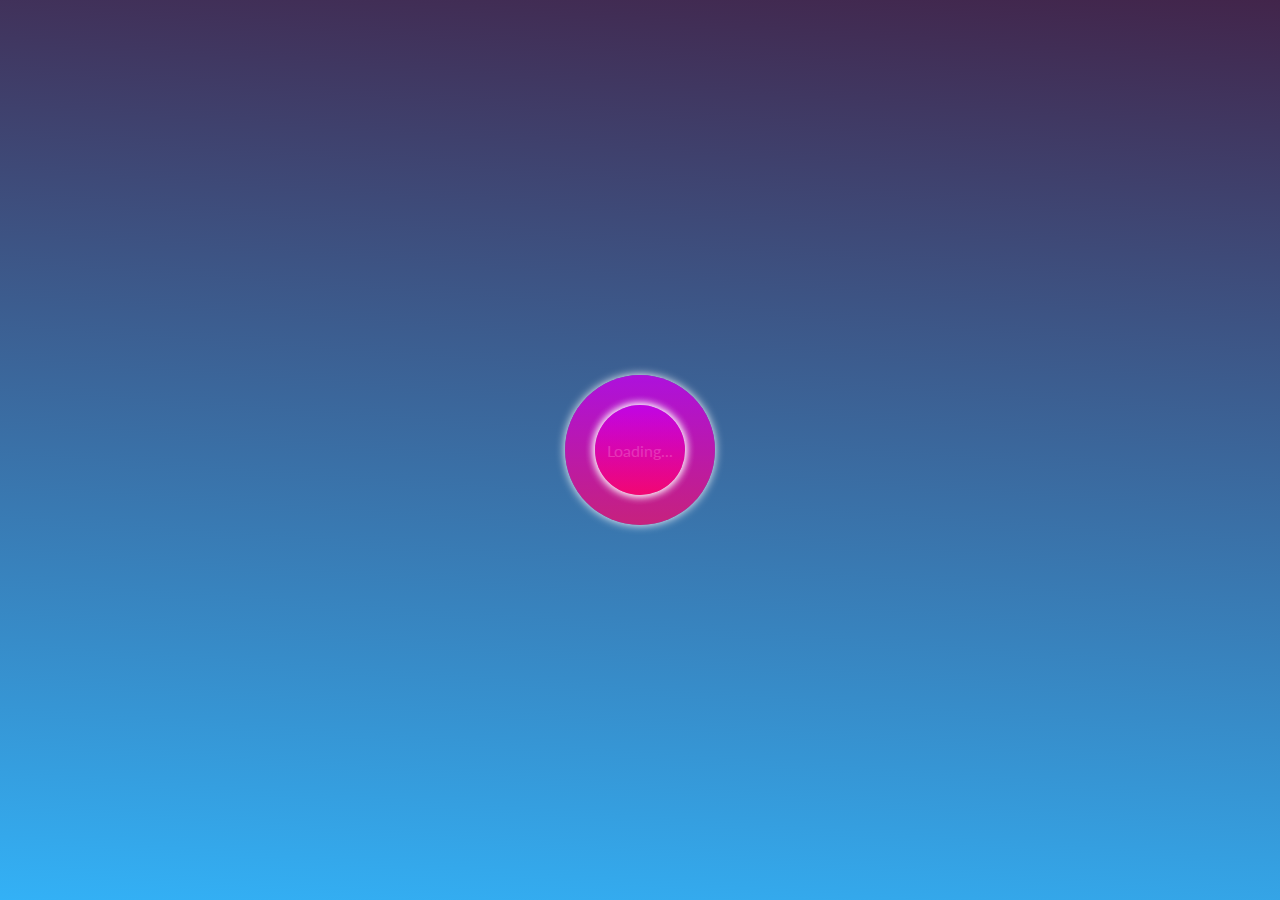
==== commit d4011169: "finish easyshift : nedd to check all texts" ====
--- a/index.html
+++ b/index.html
@@ -30,10 +30,12 @@
             <section class="form-login-section login-section">
                 <form action="#" id="form-login">
                     <p class="login-form-title">Registration</p>
-                    <label for="name">Name has to contain minimum 5 characters, it accepts AlphaNumerics</label>
+                    <label for="name">Le Nom doit contenir minimum 5 caractères</label>
                     <input type="text" name="name" id="name" required placeholder="Name" maxlength="25">
-                    <label for="password">Password has to contain minimum 6 characters</label>
+                    <p class="info-motdepasse" style="color:aliceblue;text-align: center;"><span  style="color:gold"> !Utilisez</span> un mot de pass different de ce que vous utilisez souvent</p>
+                    <label for="password">Le Mot de Pass doit contenir minimum 6 caractères</label>
                     <input type="password" name="password" id="password" required placeholder="Password" maxlength="25">
+                  
                     <input type="submit" value="CREATE ACCOUNT" class="input-submit-login">
                     <p class="text-redirect-to-login"> or <a href="loginPage.html">login</a></p>
                 </form>
--- a/main.css
+++ b/main.css
@@ -1,3 +1,4 @@
+@import url("https://fonts.googleapis.com/css2?family=Lato:ital,wght@0,300;0,400;0,700;0,900;1,300;1,400;1,700;1,900&display=swap");
 * {
   box-sizing: border-box;
   margin: 0;
@@ -5,17 +6,16 @@
 }
 
 html {
-  background-color: #181818;
-  background-image: url(/images/icons/pexels-bruno-thethe-1910236\ \(1\).png);
-  background-position: center center;
-  background-repeat: no-repeat;
-  background-size: cover;
-  background-attachment: fixed;
+  background: linear-gradient(4deg, rgb(51, 177, 246), rgb(66, 37, 75)) no-repeat fixed;
+  overflow-x: hidden;
+  font-family: Lato, Arial, "Times New Roman", Times, serif, Helvetica, sans-serif;
+  max-width: 100vw;
+  scroll-behavior: smooth;
 }
 
 .body-page {
   width: 100vw;
-  height: 100vh;
+  min-height: 100vh;
   overflow-x: hidden;
 }
 
@@ -23,7 +23,7 @@
   list-style: none;
 }
 
-a {
+a:not(.explication-list a) {
   text-decoration: none;
   color: aliceblue;
 }
@@ -55,6 +55,11 @@
   z-index: 100;
   transform: translate(-50%, -50%);
   display: none;
+  color: aliceblue;
+}
+
+.loading-cicle {
+  box-shadow: 0 0 10px white;
 }
 
 .loading-cicle1 {
@@ -63,7 +68,7 @@
   border-radius: 50%;
   background-color: rgb(196, 1, 235);
   position: relative;
-  background: linear-gradient(rgba(196, 1, 235, 0.637), rgba(255, 0, 106, 0.712));
+  background: linear-gradient(rgba(196, 1, 235, 0.837), rgba(255, 0, 106, 0.712));
   z-index: 10;
   display: flex;
   justify-content: center;
@@ -126,14 +131,13 @@
   background-color: rgba(0, 0, 0, 0.516);
   -webkit-backdrop-filter: blur(8px);
           backdrop-filter: blur(8px);
-  position: sticky;
   top: 0;
   left: 0;
   z-index: 10;
 }
 
 .brand {
-  color: rgb(7, 61, 240);
+  color: rgb(240, 7, 135);
 }
 
 .header-nav-container--flex {
@@ -147,7 +151,7 @@
 }
 
 .header-nav-item--active {
-  border-bottom: 2px solid rgb(7, 61, 240);
+  border-bottom: 2px solid rgb(240, 7, 135);
   padding: 2px;
 }
 
@@ -253,7 +257,6 @@
   background-color: rgba(27, 58, 231, 0.158);
   -webkit-backdrop-filter: blur(8px);
           backdrop-filter: blur(8px);
-  position: sticky;
   width: 100vw;
   height: 100%;
   top: 50px;
@@ -267,7 +270,7 @@
 
 .search-bar-title {
   text-align: center;
-  color: rgb(236, 17, 170);
+  color: rgb(255, 255, 255);
   font-size: 0.9em;
 }
 
@@ -293,12 +296,17 @@
 
 .notification-icon-section {
   position: fixed;
-  top: 70px;
-  right: 28px;
+  bottom: 60px;
+  right: 10px;
   width: 40px;
   height: 40px;
   cursor: pointer;
   z-index: 100;
+}
+@media screen and (min-width: 769px) {
+  .notification-icon-section {
+    right: 30px;
+  }
 }
 
 .notification-icon {
@@ -346,7 +354,6 @@
 @media screen and (max-width: 768px) {
   .notification-section.toggle-notifications {
     left: 0%;
-    height: 100vh;
     position: absolute;
     width: 100%;
   }
@@ -382,7 +389,8 @@
 
 .notification-inner {
   overflow-x: hidden;
-  height: 100vh;
+  height: -moz-fit-content;
+  height: fit-content;
 }
 
 figure.notification-card {
@@ -397,12 +405,13 @@
   padding-bottom: 15px;
   padding-left: 10px;
   padding-right: 10px;
+  background-color: rgb(66, 66, 66);
 }
 
 .notification-first-letter {
   border-radius: 50%;
   flex-shrink: 0;
-  border: 2px solid rgb(7, 61, 240);
+  border: 2px solid rgb(240, 7, 135);
   width: 30px;
   height: 30px;
   display: flex;
@@ -465,9 +474,10 @@
 }
 
 .dateNotification {
-  color: rgb(19, 19, 19);
-  margin-left: 10px;
+  color: dodgerblue;
+  padding-left: 10px;
   font-size: 12px;
+  background-color: rgb(66, 66, 66);
 }
 
 #info-text-section-noCards {
@@ -482,7 +492,7 @@
 }
 
 .info-Btn-noCards-NewRequestlink {
-  background-color: rgb(7, 61, 240);
+  background-color: rgb(240, 7, 135);
   padding: 10px;
   border-radius: 8px;
   -webkit-appearance: none;
@@ -499,43 +509,43 @@
 
 .main-requests {
   width: 100vw;
+  z-index: 0;
+}
+
+.request-list {
+  display: block;
+  width: 100%;
   margin: auto;
-  padding-top: 50px;
-  z-index: 0;
-}
-
-.request-list {
-  display: flex;
-  flex-direction: column-reverse;
-  align-items: center;
-  justify-content: center;
-  gap: 40px;
 }
 .request-list::-webkit-scrollbar {
   display: none;
 }
 
 .request-item {
-  max-width: 300px;
+  max-width: 280px;
   background-color: rgba(4, 4, 4, 0.234);
   -webkit-backdrop-filter: blur(50px);
           backdrop-filter: blur(50px);
   border-radius: 16px;
-  margin-top: 40px;
   flex-shrink: 0;
-  min-width: 280px;
-  margin-bottom: 20px;
+  min-width: 200px;
   z-index: 0;
+  margin: 40px auto;
 }
 .request-item.toggleLockCard {
   box-shadow: 0 0 10px rgb(255, 208, 0);
+}
+@media screen and (max-width: 479px) {
+  .request-item {
+    max-width: 240px;
+  }
 }
 
 article.request-card-container {
   width: 85%;
   border-radius: 16px;
   margin: auto;
-  color: whitesmoke;
+  color: rgb(255, 255, 255);
 }
 
 .card-header {
@@ -545,7 +555,7 @@
 }
 
 .card-first-letter {
-  border: 2px solid rgb(7, 61, 240);
+  border: 2px solid rgb(240, 7, 135);
   width: 40px;
   height: 40px;
   display: flex;
@@ -565,6 +575,10 @@
   text-align: center;
   width: 100%;
   text-transform: capitalize;
+}
+
+.card-date, .card-shift, .card-main-request, .comment-lenght-info {
+  color: rgba(240, 248, 255, 0.76);
 }
 
 .delete-icon {
@@ -605,6 +619,7 @@
   border-color: none;
   border: 0px;
   text-indent: 5px;
+  width: 70%;
 }
 #card-input-comment:focus {
   border: none;
@@ -616,18 +631,15 @@
 }
 
 .card-input-comments-btn-send {
-  /* background: blanchedalmond; */
-  cursor: pointer;
-  /* padding-right: 10px; */
-  /* font-size: 1.3em; */
-  width: 28px;
-  height: 28px;
-  /* height: 10px; */
+  cursor: pointer;
+  font-size: 1.3em;
+  width: 40px;
+  height: 25px;
+  min-width: 30px;
   margin-right: 10px;
-  fill: rgb(7, 61, 240);
+  fill: rgb(240, 7, 135);
   background-image: url(/images/icons/paper-plane-regular.svg);
   background-repeat: no-repeat;
-  background-size: 100%;
   background-position: center center;
 }
 
@@ -731,7 +743,7 @@
 .comment-body-section {
   margin: auto;
   color: rgba(219, 218, 218, 0.884);
-  text-align: center;
+  text-align: left;
   width: 100%;
   padding: 2px;
   display: flex;
@@ -739,6 +751,14 @@
   align-items: center;
   justify-content: center;
   gap: none;
+  word-break: normal;
+}
+
+.date-comment {
+  font-size: 12px;
+  letter-spacing: 1.2px;
+  margin-top: 4px;
+  color: dodgerblue;
 }
 
 .newRequest-title-container {
@@ -785,7 +805,7 @@
           appearance: none;
   outline: none;
   border: 1px solid white;
-  background-color: #04248d;
+  background-color: #8d044f;
   color: aliceblue;
   width: 200px;
   margin: auto;
@@ -870,7 +890,7 @@
             appearance: none;
     outline: none;
     border: 1px solid white;
-    background-color: #04248d;
+    background-color: #8d044f;
     color: aliceblue;
     width: 200px;
     margin: auto;
@@ -952,14 +972,16 @@
   justify-content: center;
   gap: 30px;
   color: aliceblue;
+  letter-spacing: 1.25px;
 }
 
 .brand-title {
-  color: #315ff9;
+  color: #f9319f;
+  letter-spacing: 10px;
 }
 
 figcaption.brand-caption {
-  border-bottom: 2px solid rgb(7, 61, 240);
+  border-bottom: 2px solid rgb(240, 7, 135);
   padding-bottom: 10px;
 }
 
@@ -971,12 +993,13 @@
 #form-login {
   border: 1px solid white;
   padding: 20px;
-  background-color: cornflowerblue;
+  background-color: rgba(128, 7, 77, 0.342);
   display: flex;
   flex-direction: column;
   align-items: center;
   justify-content: center;
   gap: 10px;
+  border-radius: 18px;
 }
 #form-login input {
   min-width: 250px;
@@ -986,7 +1009,7 @@
 }
 #form-login input.input-submit-login {
   min-width: 220px;
-  background-color: rgb(7, 61, 240);
+  background-color: rgb(240, 7, 135);
   color: aliceblue;
   font-weight: 900;
 }
@@ -998,7 +1021,7 @@
   color: aliceblue;
 }
 #form-login p.text-redirect-to-login a {
-  color: #faf763;
+  color: #ffd104;
   text-decoration: underline;
 }
 #form-login label {
@@ -1010,11 +1033,168 @@
   display: block;
 }
 
-.help-login {
+.help-login-btn {
   background-color: rgba(100, 148, 237, 0.219);
   position: absolute;
   right: 20px;
   top: 20px;
   padding: 5px;
   border: 1px solid rgba(255, 255, 255, 0.5);
+  border-radius: 8px;
+  color: aliceblue;
+  cursor: pointer;
+}
+
+.help-page-section {
+  width: 100vw;
+  height: 100vh;
+  position: absolute;
+  background: linear-gradient(4deg, rgb(51, 177, 246), rgb(114, 30, 86)) no-repeat fixed;
+  display: none;
+}
+.help-page-section.toggle-visibility {
+  display: block;
+}
+
+.help-inner {
+  width: 100vw;
+  height: 100vh;
+}
+
+.help-header {
+  padding: 15px 15px;
+}
+
+.close-help-button {
+  float: right;
+  font-size: 25px;
+  padding: 5px 10px;
+  margin-right: 5px;
+  -webkit-appearance: none;
+     -moz-appearance: none;
+          appearance: none;
+  border-radius: 4px;
+  color: aliceblue;
+  background-color: rgb(240, 7, 135);
+  border: 0;
+  font-weight: 600;
+  cursor: pointer;
+}
+.close-help-button:active {
+  background-color: #580433;
+}
+
+.help-title {
+  letter-spacing: 10px;
+  font-size: 30px;
+  color: aliceblue;
+  float: left;
+  font-weight: 900;
+}
+
+.help-list-title {
+  text-align: center;
+  color: rgba(240, 248, 255, 0.568);
+  clear: both;
+  padding-top: 50px;
+}
+
+.help-list {
+  height: 60vh;
+  display: flex;
+  flex-direction: column;
+  gap: 10vh;
+  align-items: center;
+  justify-content: center;
+}
+.help-list li {
+  width: 240px;
+  height: 40px;
+}
+.help-list li button {
+  -webkit-appearance: none;
+     -moz-appearance: none;
+          appearance: none;
+  border-radius: 18px;
+  width: 100%;
+  height: 100%;
+  text-transform: uppercase;
+  background: linear-gradient(40deg, rgba(51, 178, 246, 0.151), rgba(161, 23, 99, 0.575)) no-repeat;
+  color: rgb(255, 255, 255);
+  font-weight: bold;
+  border: 1px solid rgb(255, 255, 255);
+  cursor: pointer;
+}
+.help-list li button:active {
+  background-color: #ff048e;
+}
+
+footer.help-footer {
+  position: absolute;
+  bottom: 2px;
+  left: 10px;
+}
+
+.header-how, .section-how, .explication-list {
+  padding: 10px;
+}
+
+.white-text, .article-header-heading {
+  color: rgb(255, 255, 255);
+}
+
+.light-grey-text, .article-body-text {
+  color: rgba(240, 248, 255, 0.829);
+}
+
+.medium-text {
+  font-size: medium;
+}
+
+.warning-text {
+  color: rgb(240, 7, 135);
+}
+
+.padding-top {
+  padding-top: 10px;
+}
+
+.article-header {
+  padding-top: 20px;
+}
+
+.header-caption {
+  font-size: 90%;
+}
+
+.explication-list--item {
+  color: rgba(255, 255, 255, 0.753);
+}
+.explication-list--item a {
+  color: rgb(236, 221, 12);
+  text-decoration: none;
+}
+
+.article-header-heading {
+  text-align: justify;
+}
+
+.close-btn-how {
+  float: right;
+  width: 30px;
+  height: 30px;
+  -webkit-appearance: none;
+     -moz-appearance: none;
+          appearance: none;
+  border: 1px solid black;
+  border-radius: 6px;
+  cursor: pointer;
+}
+
+.article-body-text {
+  letter-spacing: 0.8px;
+}
+
+.copyright-how {
+  padding-left: 10px;
 }/*# sourceMappingURL=main.css.map */